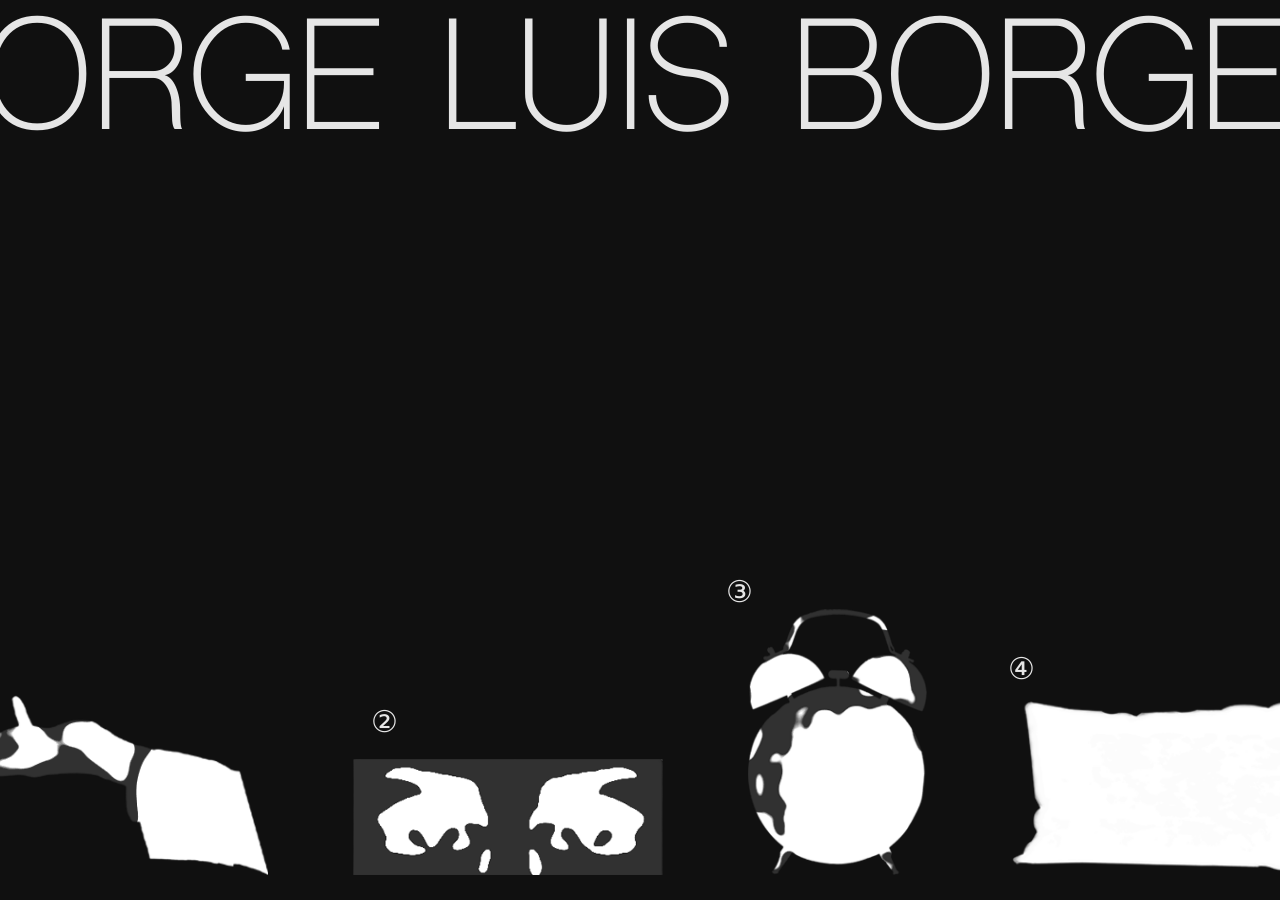
==== index.html @ 80d7a430 "." ====
<!DOCTYPE html>
<html lang="en">
<head>
  <meta name="viewport" content="width=device-width, initial-scale=1.0">
  <meta charset="UTF-8">
  <title>JORGE LUIS BORGES</title>
  <link rel="stylesheet" href="home.css">
</head>
<body>

  <div class="frame">

    <div class="title">JORGE LUIS BORGES</div>

    <nav class="menu">

      <a class="item" href="../TBS2/index.html" data-title="The Book of Sand">
        <div class="number">①</div>
        <img src="hand right.png" alt="">
      </a>

      <a class="item" href="../TCR/index.html" data-title="The Circular Ruins">
        <div class="number">②</div>
        <img src="eye2.png" alt="">
      </a>

      <a class="item" href="../TGFP/index.html" data-title="The Garden of Forking Paths">
        <div class="number">③</div>
        <img src="clock.png" alt="">
      </a>

      <a class="item" href="../TBS/index.html" data-title="The Book of Sand">
        <div class="number">④</div>
        <img src="pillow.png" alt="">
      </a>

    </nav>

  </div>

  <div class="cursor-label" id="cursorLabel"></div>

  <script src="home.js"></script>
</body>
</html>
---- home.css ----
@font-face {
  font-family: "Shree";
  src: url("shree-devanagari-714.ttf") format("truetype");
}

@font-face {
  font-family: 'AppleGothic';
  src: url('./apple-gothic.ttf');
}

* {
  margin: 0;
  padding: 0;
  box-sizing: border-box;
}

html, body {
  width: 100%;
  height: 100%;
  background: #101010;
  overflow: hidden;
}

.frame {
  position: fixed;
  inset: 0;
}


.title {
  position: absolute;
  top: -20px;
  left: 50%;
  transform: translateX(-50%);
  font-family: "Shree", sans-serif;
  font-size: 150px;
  letter-spacing: -2px;
  color: #e6e6e6;
  white-space: nowrap;
}


.menu {
  position: absolute;
  bottom: 25px;
  left: 0;
  right: 0;
  padding: 0 10px;

  display: flex;
  justify-content: center;
  align-items: flex-end;
  gap: 85px;
}

/* ---------------- ITEM ---------------- */

.item {
  position: relative;
  text-decoration: none;
  outline: none;

  transition: transform 0.2s cubic-bezier(.2,.8,.2,1);
  transform-origin: center bottom;
}

.item:hover {
  transform: scale(1.15);
}

/* ---------------- NUMBER ---------------- */

.number {
  position: absolute;
  top: -55px;
  left: 10%;
  transform: translateX(-50%);
  color: #e6e6e6;
  font-size: 30px;
  font-family: 'AppleGothic';
  font-weight: 100;
}

/* ---------------- IMAGE ---------------- */

.item img {
  display: block;
  border: none;
  mix-blend-mode: screen;
}

/* 개별 크기 */

.item:nth-child(1) img { width: 330px; }
.item:nth-child(2) img { width: 310px; }
.item:nth-child(3) img { width: 179px; }
.item:nth-child(4) img { width: 330px; }

/* 숫자 위치 미세 조정 */

.item:nth-child(3) .number {
  top: -35px;
  left: -5%;
}

.item:nth-child(4) .number {
  top: -45px;
  left: 3%;
}

/* ---------------- CURSOR LABEL ---------------- */

.cursor-label {
  position: fixed;
  padding: 4px 6px;
  font-size: 11px;
  background: #e6e6e6;
  color: #101010;
  pointer-events: none;
  display: none;
  transform: translate(14px, 14px);
  letter-spacing: 1px;
  white-space: nowrap;
}

@media (max-width: 768px) {

 .title {
    white-space: normal;   /* 줄바꿈 허용 */
    font-size: 60px;
    text-align: center;
  }
  
  .menu {
    gap: 25px;
    bottom: 40px;
  }

  .item:nth-child(1) img { width: 120px; }
  .item:nth-child(2) img { width: 110px; }
  .item:nth-child(3) img { width: 70px; }
  .item:nth-child(4) img { width: 120px; }

  .number {
    font-size: 16px;
    top: -25px;
  }

}
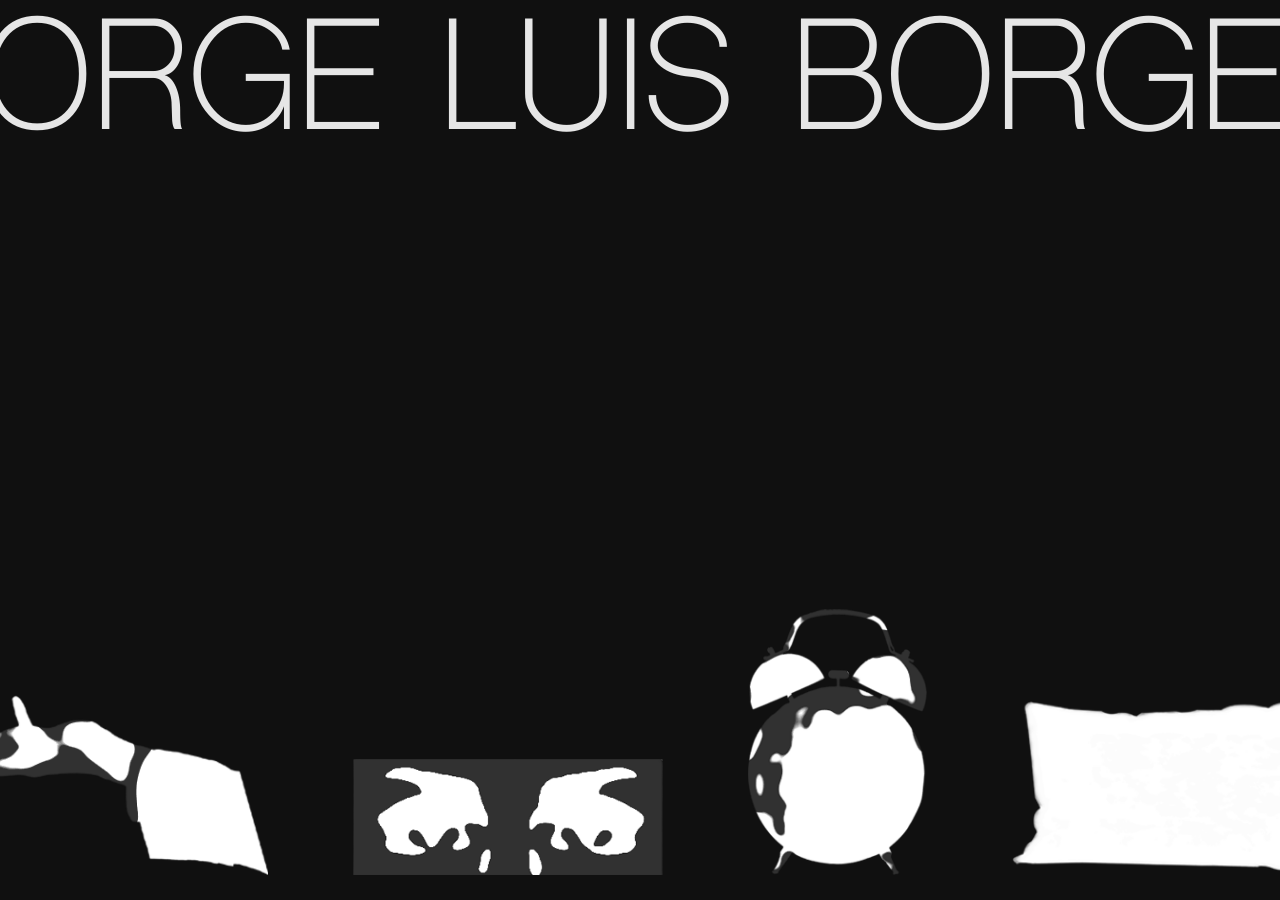
==== commit 1aca87fe: "Refactor HTML structure and class attributes" ====
--- a/index.html
+++ b/index.html
@@ -6,40 +6,37 @@
   <title>JORGE LUIS BORGES</title>
   <link rel="stylesheet" href="home.css">
 </head>
+
 <body>
 
-  <div class="frame">
+<div class="frame">
 
-    <div class="title">JORGE LUIS BORGES</div>
+  <div class="title">JORGE LUIS BORGES</div>
 
-    <nav class="menu">
+  <nav class="menu" id="menu">
 
-      <a class="item" href="../TBS2/index.html" data-title="The Book of Sand">
-        <div class="number">①</div>
-        <img src="hand right.png" alt="">
-      </a>
+    <a class="item hand" href="TBS2/index.html" data-title="The Book of Sand">
+      <img src="hand right.png" alt="">
+    </a>
 
-      <a class="item" href="../TCR/index.html" data-title="The Circular Ruins">
-        <div class="number">②</div>
-        <img src="eye2.png" alt="">
-      </a>
+    <a class="item eye" href="TCR/index.html" data-title="The Circular Ruins">
+      <img src="eye2.png" alt="">
+    </a>
 
-      <a class="item" href="../TGFP/index.html" data-title="The Garden of Forking Paths">
-        <div class="number">③</div>
-        <img src="clock.png" alt="">
-      </a>
+    <a class="item clock" href="TGFP/index.html" data-title="The Garden of Forking Paths">
+      <img src="clock.png" alt="">
+    </a>
 
-      <a class="item" href="../TBS/index.html" data-title="The Book of Sand">
-        <div class="number">④</div>
-        <img src="pillow.png" alt="">
-      </a>
+    <a class="item pillow" href="TBS/index.html" data-title="The Book of Sand">
+      <img src="pillow.png" alt="">
+    </a>
 
-    </nav>
+  </nav>
 
-  </div>
+</div>
 
-  <div class="cursor-label" id="cursorLabel"></div>
+<div class="cursor-label" id="cursorLabel"></div>
 
-  <script src="home.js"></script>
+<script src="home.js"></script>
 </body>
 </html>
